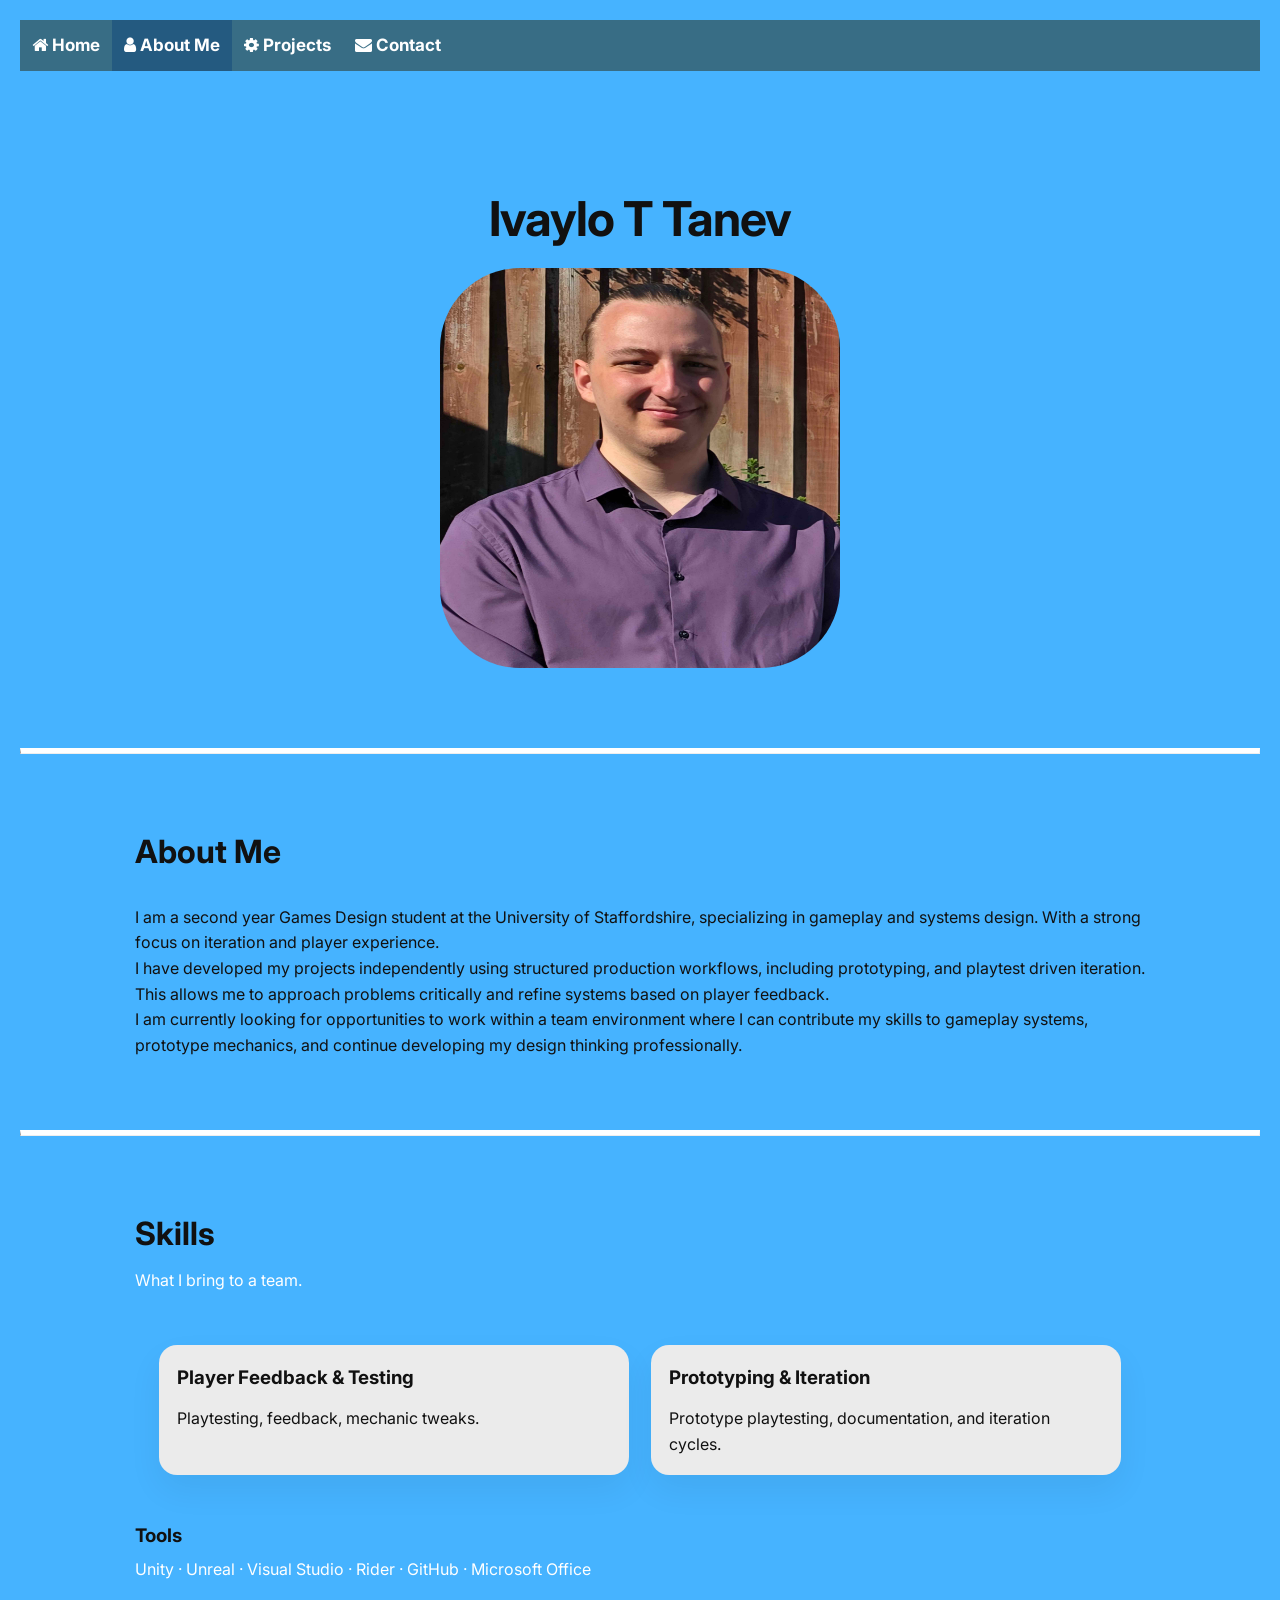
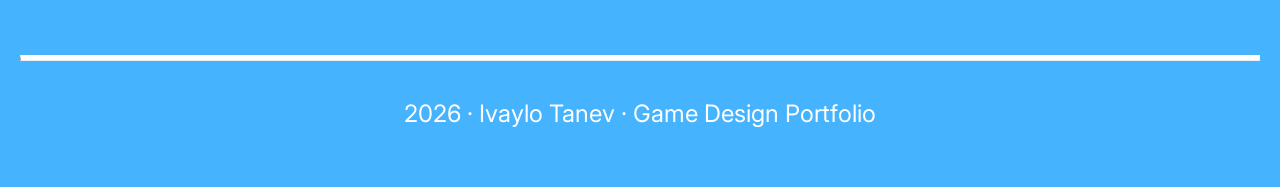
==== About-Me.html @ 676fe2f2 "MAJOR DESIGN/UI  CHANGE Fundamentally changed how the whole thing looks like" ====
﻿<!DOCTYPE html>
<html lang="en">
<head>
    <meta charset="UTF-8">
    <meta name="viewport" content="width=device-width, initial-scale=1.0" />
    <title> About me &mdash; Ivaylo T Tanev</title>
    <meta name="description" content="Portfolio – Game Designer" />
    <link rel="stylesheet" href="style.css" />
    <link rel="preconnect" href="https://fonts.googleapis.com">
    <link rel="preconnect" href="https://fonts.gstatic.com" crossorigin>
    <link href="https://fonts.googleapis.com/css2?family=Inter:wght@300;400;600;700&display=swap" rel="stylesheet">
    <link rel="stylesheet" href="https://cdnjs.cloudflare.com/ajax/libs/font-awesome/4.7.0/css/font-awesome.min.css">
</head>
<body>
<div class="navbar">
    <a class="" rel="Main" href="Main.html"><i class="fa fa-spin fa-home"></i> Home</a>
    <a class="active" rel="About-Me" href="About-Me.html"><i class="fa fa-spin fa-user"></i> About Me</a>
    <a class="" rel="Projects" href="Projects.html"><i class="fa fa-spin fa-cog"></i> Projects</a>
    <a class="" rel="Contact" href="Contact.html"><i class="fa fa-spin fa-envelope"></i> Contact</a>
</div>

<header class="container hero">
    <h1>Ivaylo T Tanev</h1>
   <img class="image" src="Files/ME.jpg" alt="A picture of me" width="400" height="400">
</header>

<hr class="solid">

<section id="about" class="container">
    <div class="section-head">
        <h2>About Me</h2>
    </div>
    <p>
        I am a second year Games Design student at the University of Staffordshire, specializing in gameplay and
        systems design. With a strong focus on iteration and player experience.
        <br> I have developed my projects independently using structured production workflows,
        including prototyping, and playtest driven iteration. This allows me to approach problems critically and refine systems based on player feedback.
        <br> I am currently looking for opportunities to work within a team environment where I can contribute my skills to gameplay systems, prototype mechanics,
        and continue developing my design thinking professionally.
    </p>
</section>

<hr class="solid">

<section id="skills" class="container">
    <div class="section-head">
        <h2>Skills</h2>
        <p class="section-subtitle">What I bring to a team.</p>
    </div>

    <div class="grid grid-2">
        <div class="card">
            <h3>Player Feedback & Testing</h3>
            <p>Playtesting, feedback, mechanic tweaks.</p>
        </div>
        <div class="card">
            <h3>Prototyping & Iteration</h3>
            <p> Prototype playtesting, documentation, and iteration cycles.</p>
        </div>
    </div>

    <div class="tools">
        <h3 class="tools-title">Tools</h3>
        <p class="tools-list">Unity · Unreal · Visual Studio · Rider · GitHub · Microsoft Office</p>
    </div>
</section>

<hr class="solid">
<footer>
    <p class="List"> 2026 · Ivaylo Tanev · Game Design Portfolio</p>
</footer>

</body>
</html>
---- style.css ----
/* General UI stuff */

* { box-sizing: border-box; margin: 0; padding: 0; }

body{
  font-family: 'Inter', sans-serif;
  line-height: 1.6;
  color: #111;
  background: #46b3ff;
  padding: 20px;
}

.container{
  max-width: 1050px;
  margin: 0 auto;
  padding: 72px 20px;
}

.hero{
  text-align: center;
  padding-top: 110px;
}

h1{ font-size: 3rem; margin-bottom: 10px; letter-spacing: -0.02em; }

.subtitle{
  font-size: 1.15rem;
  color: #FFFFFF;
  margin-bottom: 18px;
}

.lead{
  max-width: 760px;
  margin: 0 auto 26px;
  color: #ffffff;
}

.section-head{ margin-bottom: 28px; }
h2{ font-size: 2rem; margin-bottom: 8px; }
.section-subtitle{ color: #ffffff; }
.Languages-list{ color: #ffffff; }
.List{ font-size: 1.5rem; color: #ffffff; }

.cta{
  display: flex;
  gap: 12px;
  justify-content: center;
  flex-wrap: wrap;
  margin-top: 18px;
}

.btn{
  display: inline-block;
  padding: 12px 22px;
  background: #111;
  color: #ffffff;
  text-decoration: none;
  border-radius: 10px;
  font-weight: 700;
}

.btn-outline{
  background: #111;
  color: #ffffff;
  border: 2px solid #000000;
}

.grid{
  display: grid;
  grid-template-columns: repeat(auto-fit, minmax(270px, 1fr));
  gap: 22px;
  padding: 24px;
}

.grid-2{
  grid-template-columns: repeat(auto-fit, minmax(320px, 1fr));
}

.card{
  background: #ebebeb;
  padding: 18px;
  border-radius: 18px;
  box-shadow: 0 15px 34px rgba(0,0,0,0.06);
}

.card h3{ margin-bottom: 13px; }
.meta{ color: #666; font-size: 0.95rem; margin-bottom: 10px; }

.bullets{
  margin: 12px 0 10px 18px;
  color: #333;
}

.tech{
  font-size: 0.92rem;
  color: #666;
  margin-top: 10px;
}

.links{
  font-size: 1.5rem;
  display: flex;
  gap: 14px;
  margin-top: 12px;
  flex-wrap: wrap;
}

a{
  color: #111;
  font-weight: 700;
  text-decoration: none;
}

a:hover{ text-decoration: underline; }

.tools{
  margin-top: 22px;
}

.tools-title{ margin-bottom: 6px; }
.tools-list{ color: #ffffff; }

.steps{
  display: grid;
  grid-template-columns: repeat(auto-fit, minmax(220px, 1fr));
  gap: 18px;
}

footer{
  text-align: center;
  padding: 34px 18px;
  color: #777;
  font-size: 0.92rem;
}

.player{
    aspect-ratio: 16 / 9;
    width: 100%;
}

.image{
  border-radius: 20%;
}

/* Solid border */
hr.solid {
  border-top: 5px solid #ffffff;
}



/* Nav Bar */

.navbar {
  width: 100%;
  background-color: #386d85;
  overflow: auto;
}
/* Navbar links */
.navbar a {
  float: left;
  text-align: center;
  padding: 12px;
  color: white;
  text-decoration: none;
  font-size: 17px;
}
/* Navbar links on mouse-over */
.navbar a:hover {
  background-color: #000;
}
/* Current/active navbar link */
.active {
  background-color: #245a80;
}
/* Add responsiveness - will automatically display the navbar vertically instead of horizontally on screens less than 500 pixels */
@media screen and (max-width: 500px) {
  .navbar a {
    float: none;
    display: block;
  }
}

/* contact form style */

/* Style inputs with type="text", select elements and textareas */
input[type=text], select, textarea {
  width: 100%; /* Full width */
  padding: 12px; /* Some padding */
  border: 1px solid #ccc; /* Gray border */
  border-radius: 4px; /* Rounded borders */
  box-sizing: border-box; /* Make sure that padding and width stays in place */
  margin-top: 6px; /* Add a top margin */
  margin-bottom: 16px; /* Bottom margin */
  resize: vertical /* Allow the user to vertically resize the textarea (not horizontally) */
}

/* Style the submit button with a specific background color etc */
input[type=submit] {
  background-color: #04AA6D;
  color: white;
  padding: 12px 20px;
  border: none;
  border-radius: 4px;
  cursor: pointer;
}

/* When moving the mouse over the submit button, add a darker green color */
input[type=submit]:hover {
  background-color: #45a049;
}

/* Add a background color and some padding around the form */
.container {
  border-radius: 5px;

}
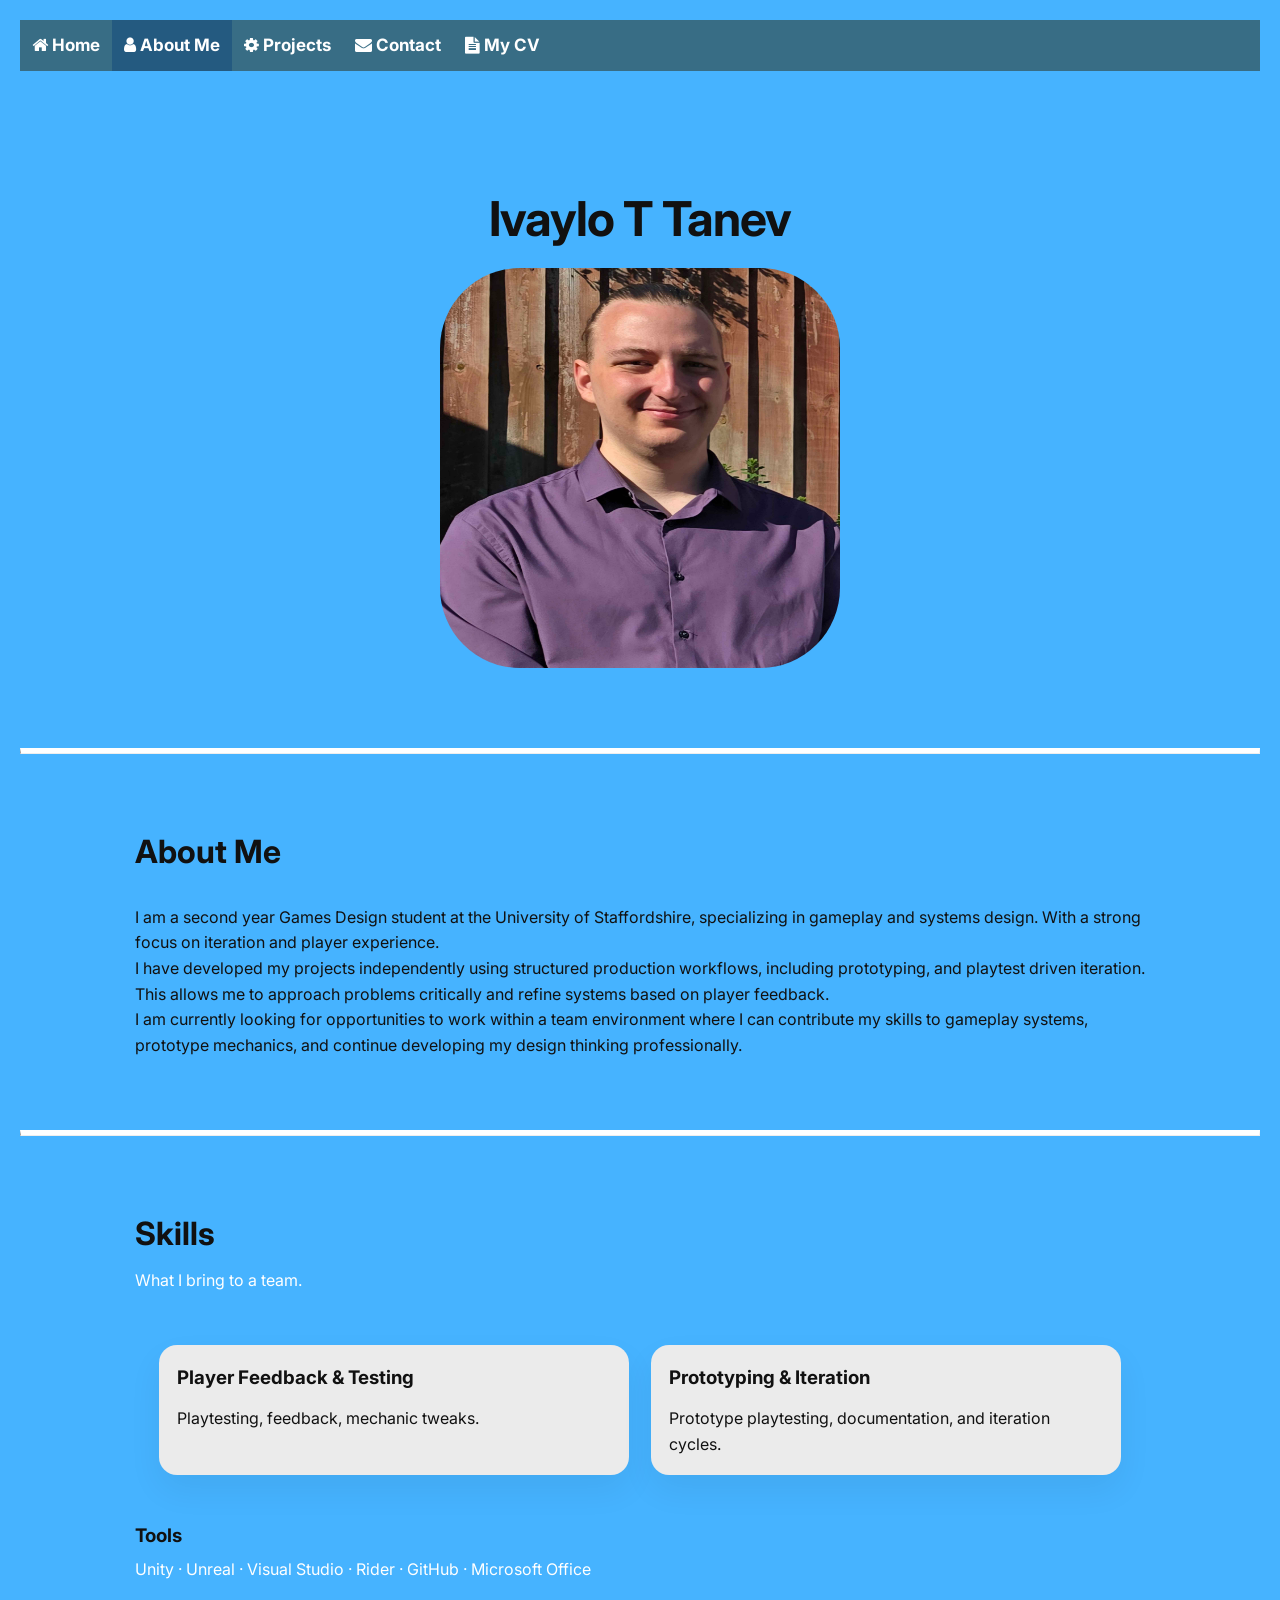
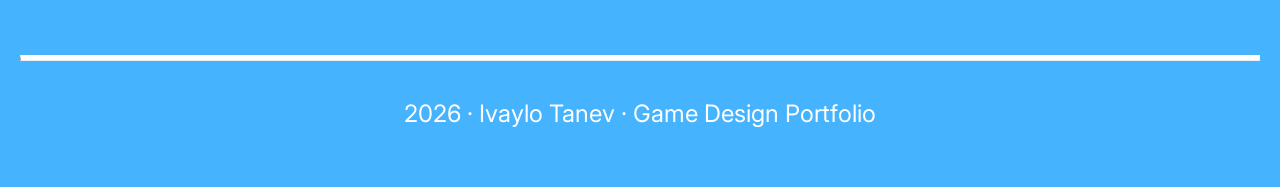
==== commit 2132271b: "Update done, the base ui/design is done and finished just need to fill in the content and informatio" ====
--- a/About-Me.html
+++ b/About-Me.html
@@ -17,6 +17,7 @@
     <a class="active" rel="About-Me" href="About-Me.html"><i class="fa fa-spin fa-user"></i> About Me</a>
     <a class="" rel="Projects" href="Projects.html"><i class="fa fa-spin fa-cog"></i> Projects</a>
     <a class="" rel="Contact" href="Contact.html"><i class="fa fa-spin fa-envelope"></i> Contact</a>
+    <a class="" rel="CV" href="CV.html"><i class="fa fa-spin fa-file-text"></i> My CV</a>
 </div>
 
 <header class="container hero">
--- a/style.css
+++ b/style.css
@@ -2,7 +2,8 @@
 
 * { box-sizing: border-box; margin: 0; padding: 0; }
 
-body{
+body
+{
   font-family: 'Inter', sans-serif;
   line-height: 1.6;
   color: #111;
@@ -21,13 +22,30 @@
   padding-top: 110px;
 }
 
-h1{ font-size: 3rem; margin-bottom: 10px; letter-spacing: -0.02em; }
-
-.subtitle{
+h1
+{ 
+  font-size: 3rem; 
+  margin-bottom: 10px; 
+  letter-spacing: -0.02em; 
+}
+
+h2
+{ 
+  font-size: 2rem; 
+  margin-bottom: 8px; 
+}
+
+.subtitle
+{
   font-size: 1.15rem;
   color: #FFFFFF;
   margin-bottom: 18px;
 }
+.section-subtitle
+{ 
+  color: #ffffff; 
+}
+
 
 .lead{
   max-width: 760px;
@@ -35,9 +53,12 @@
   color: #ffffff;
 }
 
-.section-head{ margin-bottom: 28px; }
-h2{ font-size: 2rem; margin-bottom: 8px; }
-.section-subtitle{ color: #ffffff; }
+.section-head
+{ 
+  margin-bottom: 28px; 
+}
+
+
 .Languages-list{ color: #ffffff; }
 .List{ font-size: 1.5rem; color: #ffffff; }
 
@@ -49,55 +70,69 @@
   margin-top: 18px;
 }
 
-.btn{
-  display: inline-block;
-  padding: 12px 22px;
-  background: #111;
-  color: #ffffff;
-  text-decoration: none;
-  border-radius: 10px;
-  font-weight: 700;
-}
-
-.btn-outline{
-  background: #111;
-  color: #ffffff;
-  border: 2px solid #000000;
-}
-
-.grid{
+.btn 
+{
+  background-color: DodgerBlue;
+  border: none;
+  color: white;
+  padding: 12px 30px;
+  cursor: pointer;
+  font-size: 20px;
+}
+
+/* Darker background on mouse-over */
+.btn:hover 
+{
+  background-color: RoyalBlue;
+}
+
+.grid
+{
   display: grid;
   grid-template-columns: repeat(auto-fit, minmax(270px, 1fr));
   gap: 22px;
   padding: 24px;
 }
 
-.grid-2{
+.grid-2
+{
   grid-template-columns: repeat(auto-fit, minmax(320px, 1fr));
 }
 
-.card{
+.card
+{
   background: #ebebeb;
   padding: 18px;
   border-radius: 18px;
   box-shadow: 0 15px 34px rgba(0,0,0,0.06);
 }
 
-.card h3{ margin-bottom: 13px; }
-.meta{ color: #666; font-size: 0.95rem; margin-bottom: 10px; }
-
-.bullets{
+.card h3
+{ 
+  margin-bottom: 13px; 
+}
+.meta
+{ 
+  color: #666; 
+  font-size: 0.95rem; 
+  margin-bottom: 10px; 
+}
+
+.bullets
+{
   margin: 12px 0 10px 18px;
   color: #333;
 }
 
-.tech{
+.tech
+{
   font-size: 0.92rem;
   color: #666;
   margin-top: 10px;
 }
 
-.links{
+.links
+{
   font-size: 1.5rem;
   display: flex;
   gap: 14px;
@@ -105,59 +140,85 @@
   flex-wrap: wrap;
 }
 
-a{
+a
+{
   color: #111;
   font-weight: 700;
   text-decoration: none;
 }
 
-a:hover{ text-decoration: underline; }
-
-.tools{
+a:hover {
+  text-decoration: underline;
+}
+
+.tools
+{ 
   margin-top: 22px;
 }
-
-.tools-title{ margin-bottom: 6px; }
-.tools-list{ color: #ffffff; }
-
-.steps{
+  
+.tools-title
+{ 
+  margin-bottom: 6px; 
+}
+  
+.tools-list
+{ 
+  color: #ffffff; 
+}
+
+.steps
+{
   display: grid;
   grid-template-columns: repeat(auto-fit, minmax(220px, 1fr));
   gap: 18px;
 }
 
-footer{
+footer
+{
   text-align: center;
   padding: 34px 18px;
   color: #777;
   font-size: 0.92rem;
 }
 
-.player{
+.player
+{
     aspect-ratio: 16 / 9;
     width: 100%;
 }
 
-.image{
+.image
+{
   border-radius: 20%;
 }
 
+.download-button
+{
+  display: flex;
+  justify-content: center; 
+  align-items: center;  
+  padding: 20px 20px;
+  border-radius: 4px;
+}
+
+
 /* Solid border */
-hr.solid {
+hr.solid 
+{
   border-top: 5px solid #ffffff;
 }
 
-
-
 /* Nav Bar */
 
-.navbar {
+.navbar 
+{
   width: 100%;
   background-color: #386d85;
   overflow: auto;
 }
 /* Navbar links */
-.navbar a {
+.navbar a 
+{
   float: left;
   text-align: center;
   padding: 12px;
@@ -166,16 +227,19 @@
   font-size: 17px;
 }
 /* Navbar links on mouse-over */
-.navbar a:hover {
+.navbar a:hover 
+{
   background-color: #000;
 }
 /* Current/active navbar link */
-.active {
+.active 
+{
   background-color: #245a80;
 }
 /* Add responsiveness - will automatically display the navbar vertically instead of horizontally on screens less than 500 pixels */
 @media screen and (max-width: 500px) {
-  .navbar a {
+  .navbar a 
+  {
     float: none;
     display: block;
   }
@@ -196,7 +260,8 @@
 }
 
 /* Style the submit button with a specific background color etc */
-input[type=submit] {
+input[type=submit] 
+{
   background-color: #04AA6D;
   color: white;
   padding: 12px 20px;
@@ -206,12 +271,13 @@
 }
 
 /* When moving the mouse over the submit button, add a darker green color */
-input[type=submit]:hover {
+input[type=submit]:hover 
+{
   background-color: #45a049;
 }
 
 /* Add a background color and some padding around the form */
-.container {
+.container 
+{
   border-radius: 5px;
-
 }
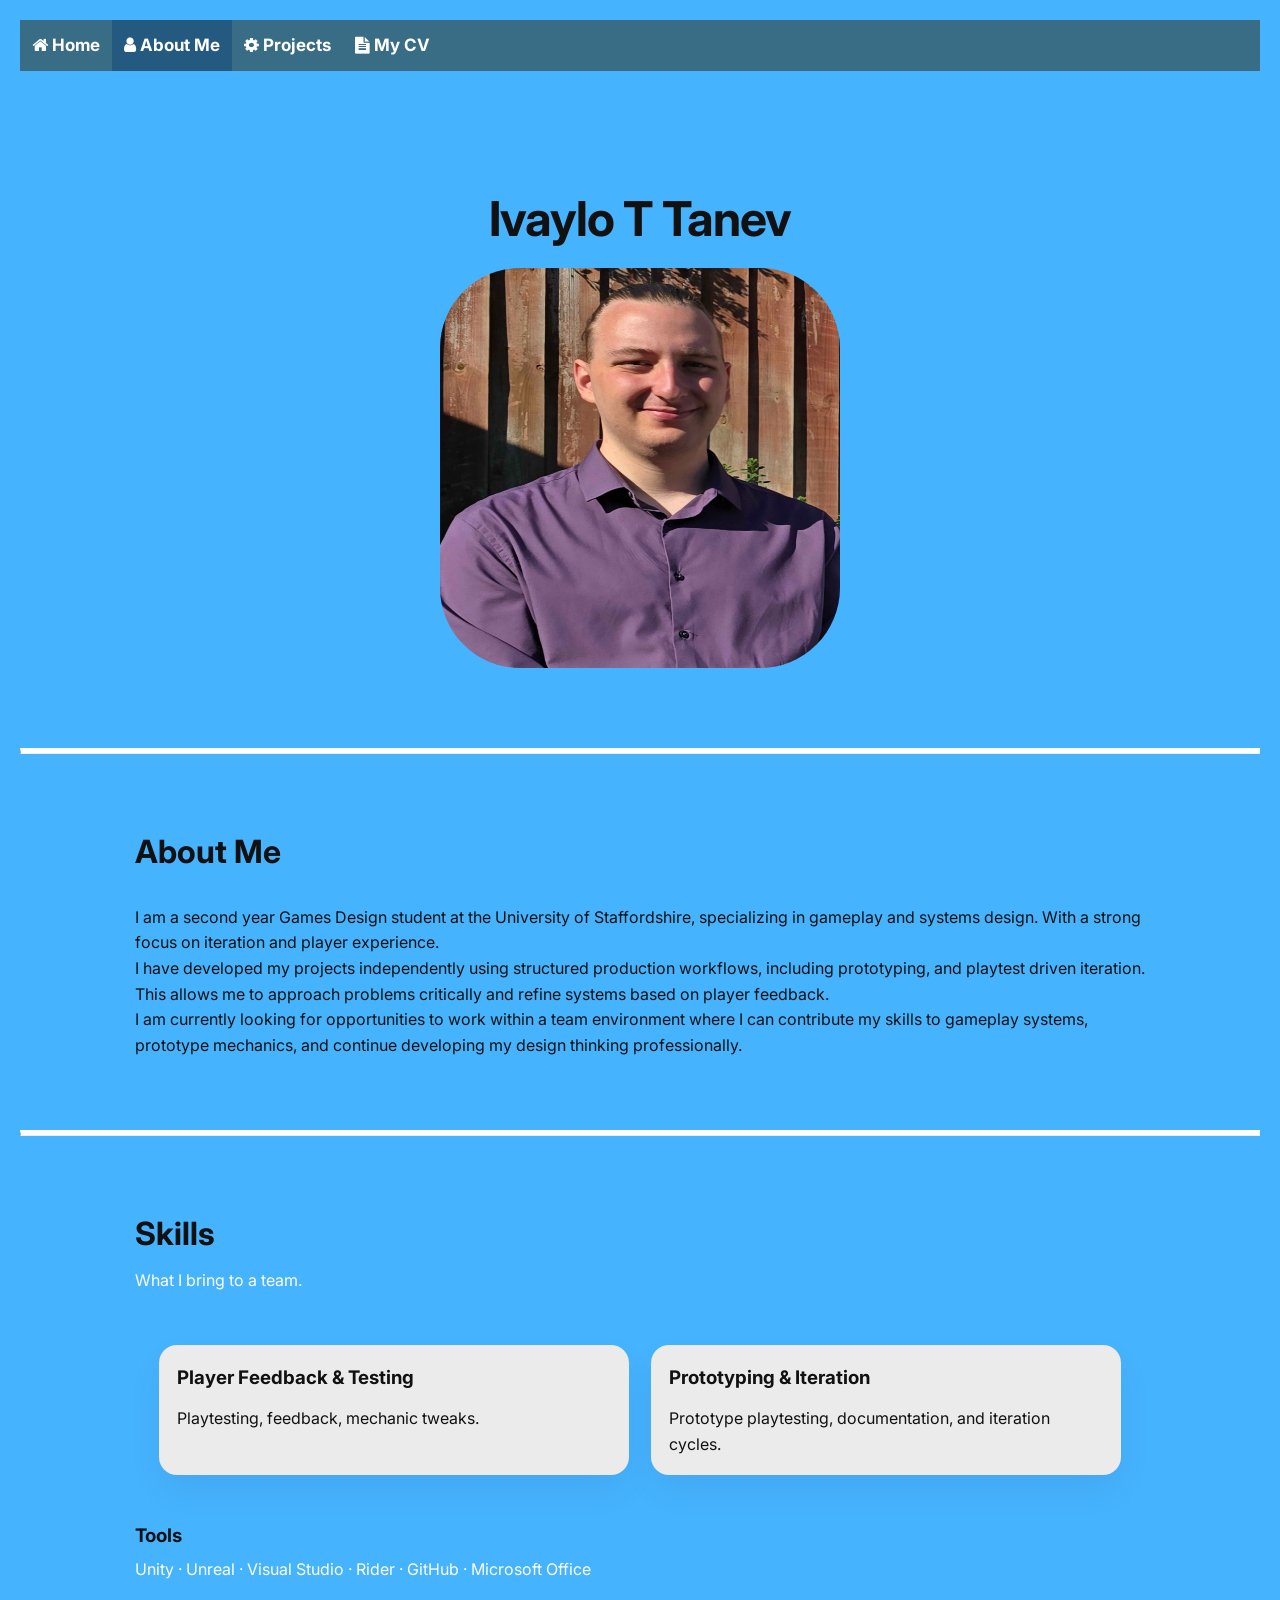
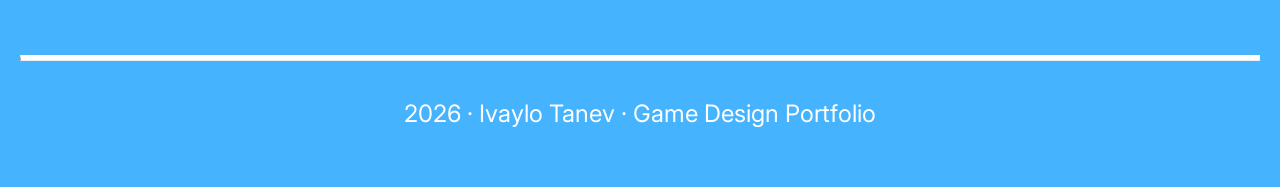
==== commit 778d18fb: "topnav chnage got rid of the link to the cojntact page as iot doesnt work yet" ====
--- a/About-Me.html
+++ b/About-Me.html
@@ -13,10 +13,10 @@
 </head>
 <body>
 <div class="navbar">
-    <a class="" rel="Main" href="Main.html"><i class="fa fa-spin fa-home"></i> Home</a>
+    <a class="" rel="Main" href="index.html"><i class="fa fa-spin fa-home"></i> Home</a>
     <a class="active" rel="About-Me" href="About-Me.html"><i class="fa fa-spin fa-user"></i> About Me</a>
     <a class="" rel="Projects" href="Projects.html"><i class="fa fa-spin fa-cog"></i> Projects</a>
-    <a class="" rel="Contact" href="Contact.html"><i class="fa fa-spin fa-envelope"></i> Contact</a>
+    <!--<a class="" rel="Contact" href="Contact.html"><i class="fa fa-spin fa-envelope"></i> Contact</a>-->
     <a class="" rel="CV" href="CV.html"><i class="fa fa-spin fa-file-text"></i> My CV</a>
 </div>
 
